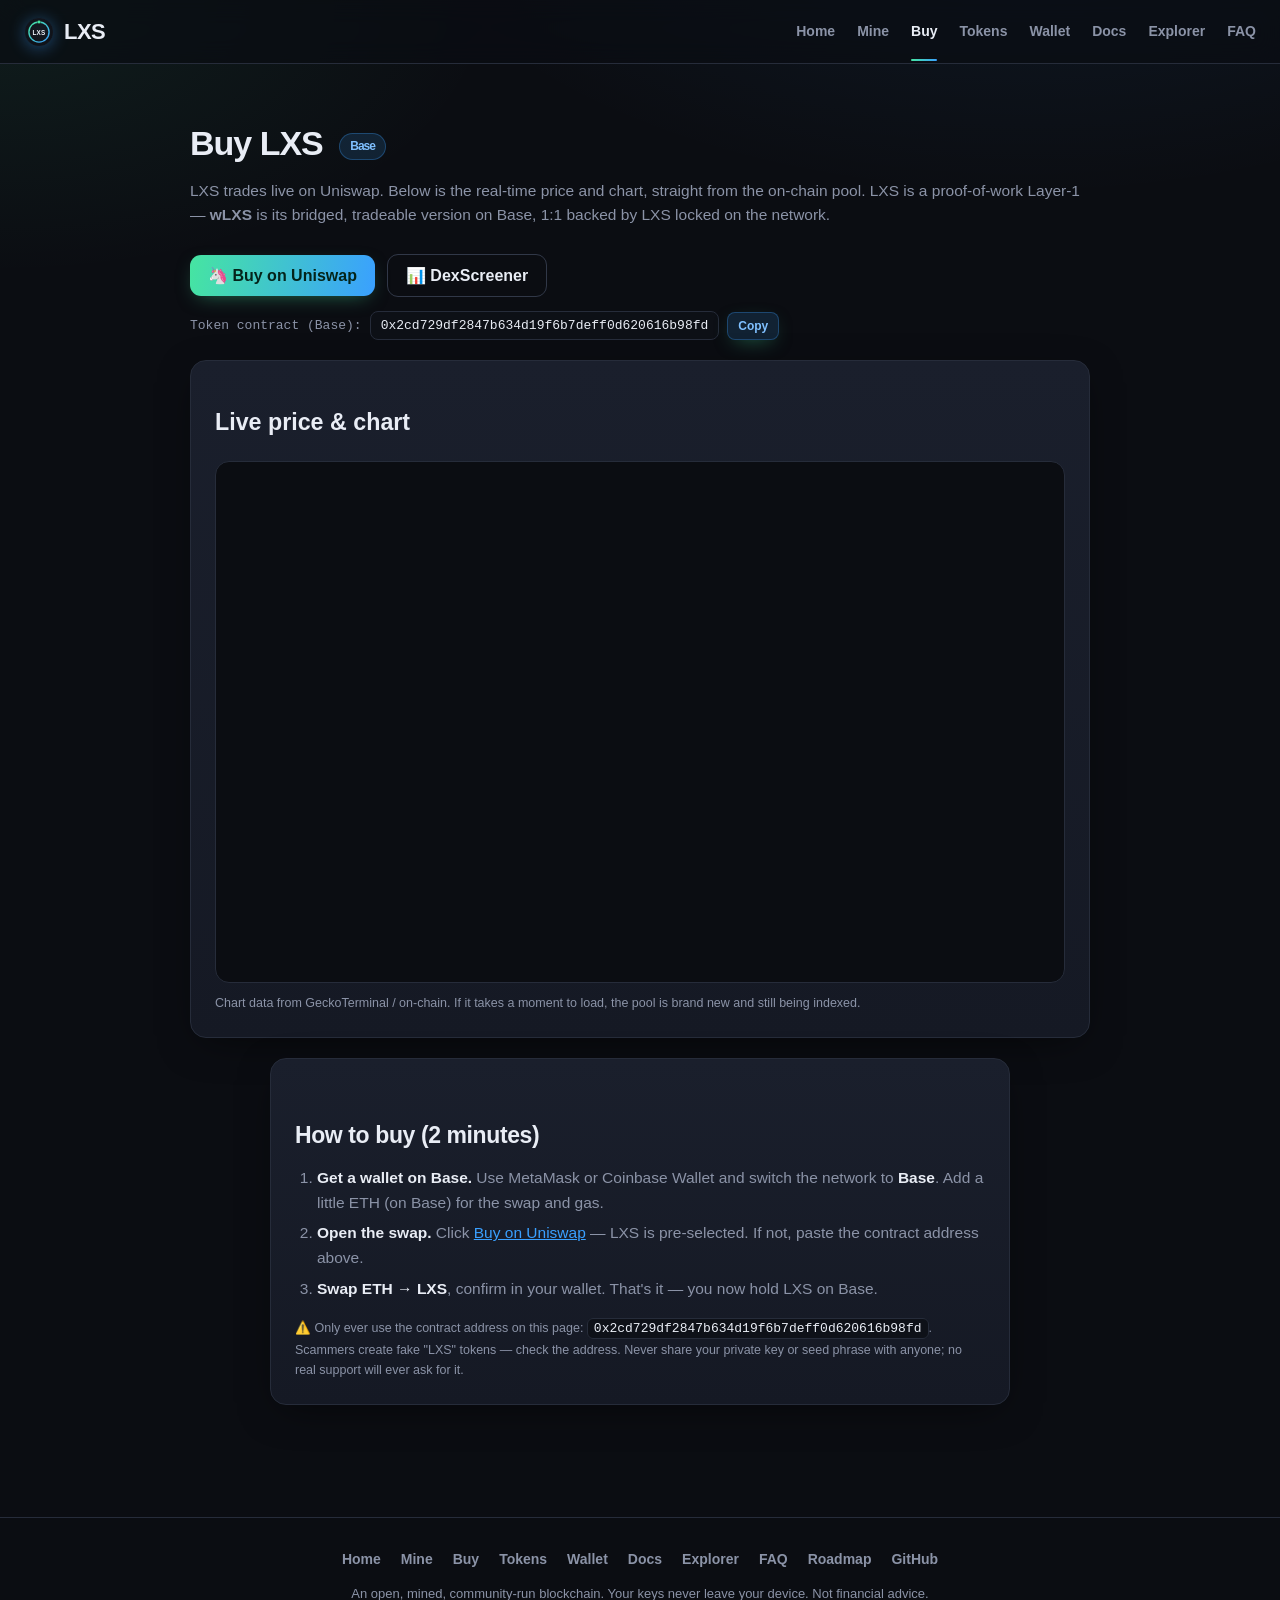
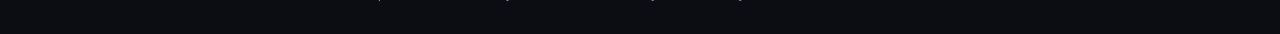
==== buy.html @ 3001752c "Add Buy page with live LXS price/chart (GeckoTerminal embed) + Uniswap buy link; Buy in nav + home h" ====
<!doctype html>
<html lang="en">
<head>
<meta charset="utf-8">
<meta name="viewport" content="width=device-width, initial-scale=1">
<title>Buy LXS — live price & chart</title>
<meta name="description" content="Buy LXS on Uniswap (Base). Live price and chart. LXS is a proof-of-work Layer-1; wLXS is the bridged, tradeable version on Base.">
<link rel="icon" type="image/svg+xml" href="lxs-logo.svg">
<link rel="stylesheet" href="style.css">
<style>
  .buybar{display:flex;flex-wrap:wrap;gap:12px;align-items:center;margin:14px 0 6px}
  .buybar a button{font-size:16px}
  .addr{display:flex;align-items:center;gap:8px;flex-wrap:wrap;margin-top:14px;
    font:13px ui-monospace,SFMono-Regular,Menlo,monospace;color:var(--dim,#8b93a7)}
  .addr code{background:#0d1016;border:1px solid var(--line,#262c3a);border-radius:8px;padding:6px 10px;color:var(--text,#e9edf5);word-break:break-all}
  .addr button{background:rgba(58,160,255,.14);border:1px solid rgba(58,160,255,.3);color:#7fc0ff;font-size:12px;font-weight:800;border-radius:8px;padding:6px 10px;cursor:pointer}
  .chartwrap{margin-top:8px;border:1px solid var(--line,#262c3a);border-radius:14px;overflow:hidden;background:#0b0d12}
  .chartwrap iframe{width:100%;height:520px;border:0;display:block}
  .net{display:inline-block;font-size:12px;font-weight:800;color:#7fc0ff;background:rgba(58,160,255,.14);border:1px solid rgba(58,160,255,.3);border-radius:999px;padding:3px 10px;margin-left:8px;vertical-align:middle}
  .warn{font-size:12.5px;color:var(--dim,#8b93a7);margin-top:10px}
</style>
</head>
<body>
  <header>
    <a class="brand" href="index.html"><img src="lxs-logo.svg" alt="LXS logo">LXS</a>
    <nav class="nav">
      <a href="index.html">Home</a>
      <a href="mine.html">Mine</a>
      <a href="buy.html" class="active">Buy</a>
      <a href="tokens.html">Tokens</a>
      <a href="wallet.html">Wallet</a>
      <a href="docs.html">Docs</a>
      <a href="explorer.html">Explorer</a>
      <a href="faq.html">FAQ</a>
    </nav>
  </header>

  <main>
    <section class="hero">
      <h1>Buy LXS <span class="net">Base</span></h1>
      <p>LXS trades live on Uniswap. Below is the real-time price and chart, straight from the on-chain pool. LXS is a proof-of-work Layer-1 — <strong>wLXS</strong> is its bridged, tradeable version on Base, 1:1 backed by LXS locked on the network.</p>
      <div class="buybar">
        <a href="https://app.uniswap.org/swap?chain=base&outputCurrency=0x2cd729df2847b634d19f6b7deff0d620616b98fd" target="_blank" rel="noopener"><button>🦄 Buy on Uniswap</button></a>
        <a href="https://dexscreener.com/base/0xbf94ac608d793641ece6f8758ce8060f65216fd1" target="_blank" rel="noopener"><button class="ghost">📊 DexScreener</button></a>
      </div>
      <div class="addr">
        Token contract (Base):
        <code id="ca">0x2cd729df2847b634d19f6b7deff0d620616b98fd</code>
        <button onclick="navigator.clipboard.writeText('0x2cd729df2847b634d19f6b7deff0d620616b98fd');this.textContent='Copied ✓';setTimeout(()=>this.textContent='Copy',1500)">Copy</button>
      </div>
    </section>

    <section class="section card">
      <h2>Live price & chart</h2>
      <div class="chartwrap">
        <iframe title="LXS live chart" src="https://www.geckoterminal.com/base/pools/0xbf94ac608d793641ece6f8758ce8060f65216fd1?embed=1&info=0&swaps=1&grayscale=0&light_chart=0" allow="clipboard-write" allowfullscreen loading="lazy"></iframe>
      </div>
      <p class="warn">Chart data from GeckoTerminal / on-chain. If it takes a moment to load, the pool is brand new and still being indexed.</p>
    </section>

    <section class="section card prose">
      <h2>How to buy (2 minutes)</h2>
      <ol>
        <li><strong>Get a wallet on Base.</strong> Use MetaMask or Coinbase Wallet and switch the network to <strong>Base</strong>. Add a little ETH (on Base) for the swap and gas.</li>
        <li><strong>Open the swap.</strong> Click <a href="https://app.uniswap.org/swap?chain=base&outputCurrency=0x2cd729df2847b634d19f6b7deff0d620616b98fd" target="_blank" rel="noopener">Buy on Uniswap</a> — LXS is pre-selected. If not, paste the contract address above.</li>
        <li><strong>Swap ETH → LXS</strong>, confirm in your wallet. That's it — you now hold LXS on Base.</li>
      </ol>
      <p class="warn">⚠️ Only ever use the contract address on this page: <code style="color:#e9edf5">0x2cd729df2847b634d19f6b7deff0d620616b98fd</code>. Scammers create fake "LXS" tokens — check the address. Never share your private key or seed phrase with anyone; no real support will ever ask for it.</p>
    </section>
  </main>

  <footer>
    <div class="foot-inner">
      <nav class="foot-nav">
        <a href="index.html">Home</a>
        <a href="mine.html">Mine</a>
        <a href="buy.html">Buy</a>
        <a href="tokens.html">Tokens</a>
        <a href="wallet.html">Wallet</a>
        <a href="docs.html">Docs</a>
        <a href="explorer.html">Explorer</a>
        <a href="faq.html">FAQ</a>
        <a href="roadmap.html">Roadmap</a>
        <a href="https://github.com/LXS-NETWORK/LXS">GitHub</a>
      </nav>
      <p>An open, mined, community-run blockchain. Your keys never leave your device. Not financial advice.</p>
    </div>
  </footer>
</body>
</html>
---- style.css ----
:root {
  --bg: #0b0d12; --bg2: #0e1118; --card: #151924; --card2: #1a1f2c;
  --line: #262c3a; --line2: #313848; --text: #e9edf5; --dim: #8b93a7;
  --accent: #46e5a1; --accent2: #3aa0ff; --bad: #ff6b6b;
  --grad: linear-gradient(100deg, #46e5a1, #3aa0ff);
  --radius: 16px; --shadow: 0 10px 40px -12px rgba(0,0,0,.6);
  --glow: 0 0 0 1px rgba(70,229,161,.12), 0 12px 40px -14px rgba(58,160,255,.35);
}
* { box-sizing: border-box; }
html { scroll-behavior: smooth; }
body {
  margin: 0; color: var(--text); min-height: 100vh;
  background:
    radial-gradient(1100px 600px at 80% -10%, rgba(58,160,255,.10), transparent 60%),
    radial-gradient(900px 500px at 0% 0%, rgba(70,229,161,.08), transparent 55%),
    var(--bg);
  font: 15.5px/1.6 -apple-system, BlinkMacSystemFont, "Segoe UI", Roboto, Inter, sans-serif;
  -webkit-font-smoothing: antialiased;
}
a { color: var(--accent2); }

/* ---------- header ---------- */
header {
  display: flex; align-items: center; justify-content: space-between;
  padding: 14px 24px; border-bottom: 1px solid var(--line); position: sticky; top: 0; z-index: 20;
  background: rgba(11,13,18,.72); backdrop-filter: blur(12px) saturate(1.2);
}
.brand { font-weight: 800; font-size: 22px; letter-spacing: -.5px; display: flex; align-items: center; gap: 10px; text-decoration: none; color: var(--text); }
.brand img { width: 30px; height: 30px; display: block; filter: drop-shadow(0 2px 8px rgba(58,160,255,.4)); }
.right { display: flex; gap: 10px; align-items: center; }
.nav { display: flex; gap: 22px; align-items: center; }
.nav a { color: var(--dim); text-decoration: none; font-size: 14px; font-weight: 600; transition: color .15s; }
.nav a:hover { color: var(--text); }
.nav a.active { color: var(--text); position: relative; }
.nav a.active::after { content: ""; position: absolute; left: 0; right: 0; bottom: -18px; height: 2px; background: var(--grad); border-radius: 2px; }
@media (max-width: 640px) {
  header { flex-wrap: wrap; gap: 10px; padding: 12px 16px; }
  .nav { gap: 16px; order: 3; width: 100%; }
  .nav a.active::after { bottom: -12px; }
}

/* ---------- buttons ---------- */
button {
  background: var(--grad); color: #04241a; border: 0; padding: 11px 18px;
  border-radius: 11px; font-weight: 700; cursor: pointer; font-size: 14px;
  transition: transform .12s, box-shadow .15s, filter .15s;
  box-shadow: 0 6px 20px -8px rgba(70,229,161,.5);
}
button:hover { transform: translateY(-1px); filter: brightness(1.05); box-shadow: 0 10px 26px -8px rgba(58,160,255,.55); }
button:active { transform: translateY(0); }
button:disabled { opacity: .45; cursor: not-allowed; box-shadow: none; transform: none; }
button.ghost { background: transparent; color: var(--text); border: 1px solid var(--line2); box-shadow: none; }
button.ghost:hover { border-color: var(--accent2); background: rgba(58,160,255,.06); }

main { max-width: 940px; margin: 0 auto; padding: 34px 20px 72px; }

/* ---------- hero ---------- */
.hero h1 { font-size: 34px; margin: 18px 0 8px; letter-spacing: -1px; }
.hero p { color: var(--dim); margin: 0 0 26px; }
.hero.big { text-align: center; padding: 48px 0 18px; position: relative; }
.hero.big h1 {
  font-size: 76px; line-height: .95; margin: 6px 0 16px; letter-spacing: -3px; font-weight: 850;
  background: var(--grad); -webkit-background-clip: text; background-clip: text; color: transparent;
  filter: drop-shadow(0 8px 40px rgba(58,160,255,.35));
}
.hero.big .tag { color: var(--text); font-size: 20px; font-weight: 600; margin: 0 auto 12px; max-width: 660px; letter-spacing: -.2px; }
.hero.big .sub { color: var(--dim); margin: 0 auto; max-width: 620px; font-size: 15.5px; }
.hero-cta { display: flex; gap: 12px; justify-content: center; margin-top: 26px; flex-wrap: wrap; }
.hero-cta a { text-decoration: none; }
@media (max-width: 640px) { .hero.big h1 { font-size: 52px; letter-spacing: -2px; } }

/* ---------- cards ---------- */
.card { background: linear-gradient(180deg, var(--card2), var(--card)); border: 1px solid var(--line); border-radius: var(--radius); padding: 24px; box-shadow: var(--shadow); }
.create h2, .list h2 { margin: 0 0 16px; font-size: 19px; letter-spacing: -.3px; }
.grid { display: grid; grid-template-columns: 1fr 1fr; gap: 12px; margin-bottom: 16px; }
label { display: flex; flex-direction: column; gap: 6px; font-size: 13px; color: var(--dim); }
.imgpick { font-size: 13px; color: var(--dim); }
input {
  background: var(--bg2); border: 1px solid var(--line); color: var(--text);
  padding: 12px 13px; border-radius: 10px; font-size: 15px; outline: none; transition: border-color .15s, box-shadow .15s;
}
input:focus { border-color: var(--accent2); box-shadow: 0 0 0 3px rgba(58,160,255,.15); }
.msg { margin-top: 12px; font-size: 14px; min-height: 20px; }
.msg.ok { color: var(--accent); }
.msg.err { color: var(--bad); }
.msg a { color: var(--accent2); }

/* ---------- feature tiles ---------- */
.tiles { display: grid; grid-template-columns: repeat(3, 1fr); gap: 16px; margin: 40px 0; }
a.tile {
  background: linear-gradient(180deg, var(--card2), var(--card)); border: 1px solid var(--line); border-radius: var(--radius); padding: 26px;
  text-decoration: none; color: var(--text); display: flex; flex-direction: column; gap: 9px;
  transition: border-color .18s, transform .18s, box-shadow .18s; position: relative; overflow: hidden;
}
a.tile::before { content: ""; position: absolute; inset: 0 0 auto 0; height: 2px; background: var(--grad); opacity: 0; transition: opacity .18s; }
a.tile:hover { border-color: var(--line2); transform: translateY(-3px); box-shadow: var(--glow); }
a.tile:hover::before { opacity: 1; }
a.tile .emoji { font-size: 30px; }
a.tile h3 { margin: 0; font-size: 18px; letter-spacing: -.2px; }
a.tile p { margin: 0; color: var(--dim); font-size: 14px; }
@media (max-width: 720px) { .tiles { grid-template-columns: 1fr; } }

/* ---------- token list (pump.fun-style coin grid) ---------- */
.list { margin-top: 36px; }
.list-head { display: flex; align-items: center; justify-content: space-between; }
.coins { display: grid; grid-template-columns: 1fr 1fr; gap: 14px; margin-top: 8px; }
.coin { background: linear-gradient(180deg, var(--card2), var(--card)); border: 1px solid var(--line); border-radius: 14px; padding: 16px; display: flex; flex-direction: column; gap: 8px; transition: border-color .15s, transform .15s, box-shadow .15s; }
.coin:hover { border-color: var(--line2); transform: translateY(-2px); box-shadow: var(--glow); }
.chead { display: flex; align-items: center; gap: 11px; }
.chead .ic { width: 42px; height: 42px; border-radius: 11px; flex: 0 0 42px; display: block; object-fit: cover; }
.cmeta { min-width: 0; }
.coin .sym { font-weight: 800; font-size: 17px; }
.coin .nm { color: var(--dim); font-size: 13px; }
.coin .sup { font-size: 13px; }
.coin .addr { font-family: ui-monospace, monospace; font-size: 11px; color: var(--dim); word-break: break-all; }
.coin .mc { margin-left: auto; font-weight: 800; font-size: 14px; color: var(--accent); white-space: nowrap; }
.coin .bar { height: 6px; border-radius: 4px; background: var(--bg2); border: 1px solid var(--line); overflow: hidden; }
.coin .bar span { display: block; height: 100%; background: var(--grad); }
.dim { color: var(--dim); }

/* ---------- trade / wallet ---------- */
.trade { display: grid; grid-template-columns: 1fr auto 1fr auto; gap: 8px; margin-top: 10px; align-items: center; }
.trade input { padding: 8px 10px; font-size: 13px; }
.trade button { padding: 8px 12px; font-size: 13px; }
.wallet { margin-top: 22px; }
.wrow { display: flex; justify-content: space-between; align-items: flex-start; gap: 12px; }
.wlabel { font-size: 12px; color: var(--dim); }
.waddr { font-family: ui-monospace, monospace; font-size: 14px; margin-top: 3px; word-break: break-all; }
.wbalcol { text-align: right; white-space: nowrap; }
.wbalnum { font-size: 22px; font-weight: 800; background: var(--grad); -webkit-background-clip: text; background-clip: text; color: transparent; margin-top: 3px; }
.send { display: grid; grid-template-columns: 1fr 140px auto; gap: 8px; margin-top: 16px; }
.faucet-row { display: flex; align-items: center; gap: 12px; margin-top: 14px; }
.faucet-row .msg { margin-top: 0; }
@media (max-width: 640px) { .send { grid-template-columns: 1fr; } .grid, .coins { grid-template-columns: 1fr; } }

/* ---------- prose / docs ---------- */
.prose { max-width: 740px; }
.prose h2 { font-size: 23px; margin: 34px 0 12px; letter-spacing: -.4px; }
.prose h3 { font-size: 16px; margin: 22px 0 8px; }
.prose p { color: var(--dim); margin: 0 0 14px; }
.prose ul, .prose ol { color: var(--dim); padding-left: 22px; margin: 0 0 16px; }
.prose li { margin: 6px 0; }
.prose strong { color: var(--text); }
.section.card { margin: 20px auto 0; }
.section.card p:last-child, .section.card ul:last-child { margin-bottom: 0; }

/* ---------- code ---------- */
code { font-family: ui-monospace, monospace; font-size: 13px; background: var(--bg2); border: 1px solid var(--line); border-radius: 6px; padding: 2px 6px; color: var(--accent); }
pre { background: var(--bg2); border: 1px solid var(--line); border-radius: 12px; padding: 16px; overflow-x: auto; margin: 0 0 16px; }
pre code { background: none; border: 0; padding: 0; color: var(--text); font-size: 13px; line-height: 1.7; white-space: pre; }

/* ---------- downloads / callouts / steps ---------- */
.dl-buttons { display: flex; flex-wrap: wrap; gap: 12px; margin: 8px 0 10px; }
.dl-buttons a { text-decoration: none; }
.note { color: var(--dim); font-size: 13px; margin: 6px 0 0; }
.callout { border-left: 3px solid var(--accent); background: rgba(70,229,161,.06); border-radius: 10px; padding: 14px 16px; margin: 16px 0; color: var(--dim); }
.callout strong { color: var(--text); }
.steps { counter-reset: step; list-style: none; padding: 0; margin: 0; }
.steps li { counter-increment: step; position: relative; padding: 0 0 16px 44px; color: var(--dim); }
.steps li::before {
  content: counter(step); position: absolute; left: 0; top: -2px;
  width: 30px; height: 30px; border-radius: 50%; background: var(--bg2);
  border: 1px solid var(--line2); color: var(--accent); font-weight: 800;
  display: flex; align-items: center; justify-content: center; font-size: 13px;
}
.steps li strong { color: var(--text); }

/* ---------- key/value table ---------- */
.kv { border: 1px solid var(--line); border-radius: 12px; overflow: hidden; margin: 0 0 16px; }
.kv div { display: flex; justify-content: space-between; gap: 16px; padding: 12px 16px; border-bottom: 1px solid var(--line); font-size: 14px; }
.kv div:last-child { border-bottom: 0; }
.kv .k { color: var(--dim); }
.kv .v { font-family: ui-monospace, monospace; color: var(--text); word-break: break-all; text-align: right; }

/* ---------- footer ---------- */
footer { border-top: 1px solid var(--line); padding: 30px 20px; margin-top: 40px; }
.foot-inner { max-width: 940px; margin: 0 auto; display: flex; flex-direction: column; align-items: center; gap: 14px; text-align: center; }
.foot-nav { display: flex; gap: 20px; flex-wrap: wrap; justify-content: center; }
.foot-nav a { color: var(--dim); text-decoration: none; font-size: 14px; font-weight: 600; }
.foot-nav a:hover { color: var(--text); }
footer p { color: var(--dim); font-size: 13px; max-width: 640px; margin: 0 auto; }
footer a { color: var(--accent2); }
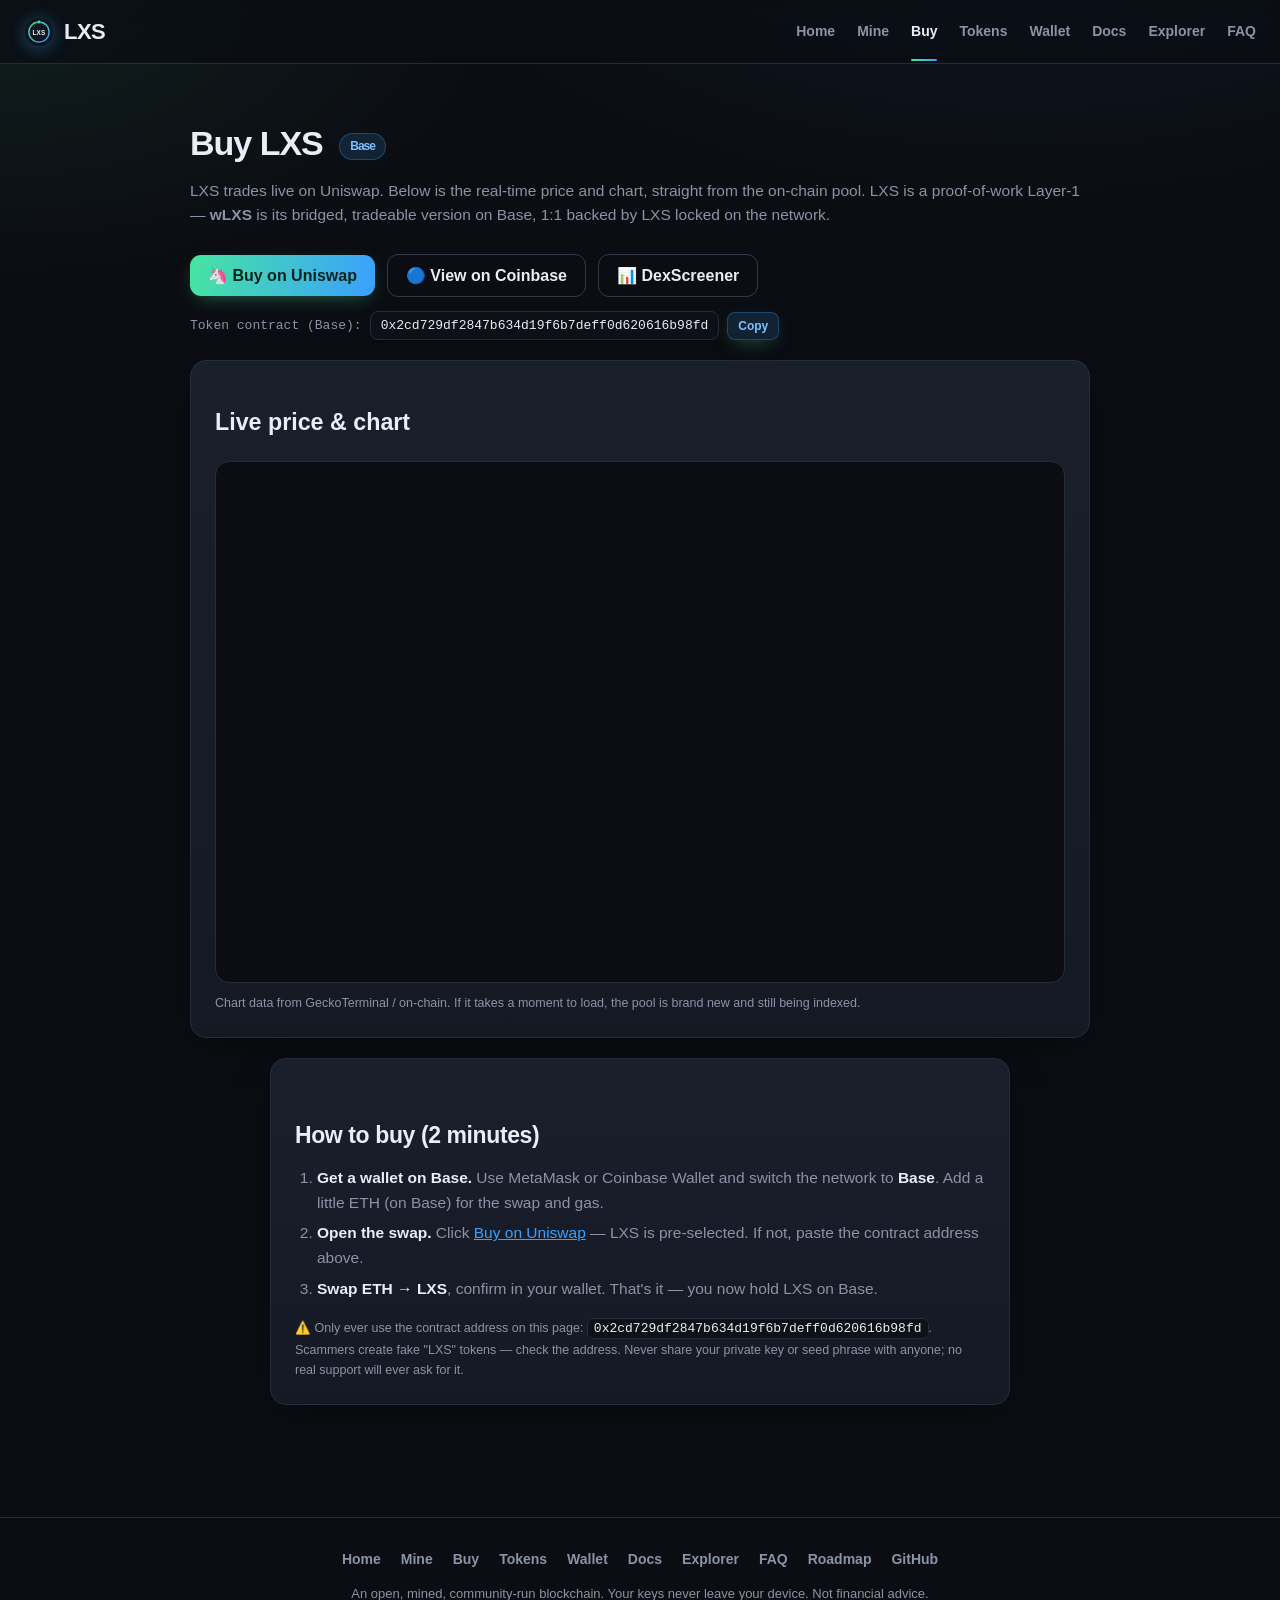
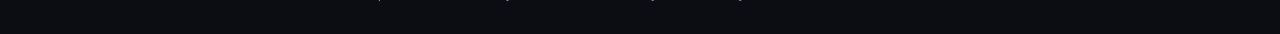
==== commit 02636016: "Buy page: add View on Coinbase link" ====
--- a/buy.html
+++ b/buy.html
@@ -41,6 +41,7 @@
       <p>LXS trades live on Uniswap. Below is the real-time price and chart, straight from the on-chain pool. LXS is a proof-of-work Layer-1 — <strong>wLXS</strong> is its bridged, tradeable version on Base, 1:1 backed by LXS locked on the network.</p>
       <div class="buybar">
         <a href="https://app.uniswap.org/swap?chain=base&outputCurrency=0x2cd729df2847b634d19f6b7deff0d620616b98fd" target="_blank" rel="noopener"><button>🦄 Buy on Uniswap</button></a>
+        <a href="https://www.coinbase.com/price/lxs-base-0x2cd729df2847b634d19f6b7deff0d620616b98fd-token" target="_blank" rel="noopener"><button class="ghost">🔵 View on Coinbase</button></a>
         <a href="https://dexscreener.com/base/0xbf94ac608d793641ece6f8758ce8060f65216fd1" target="_blank" rel="noopener"><button class="ghost">📊 DexScreener</button></a>
       </div>
       <div class="addr">
